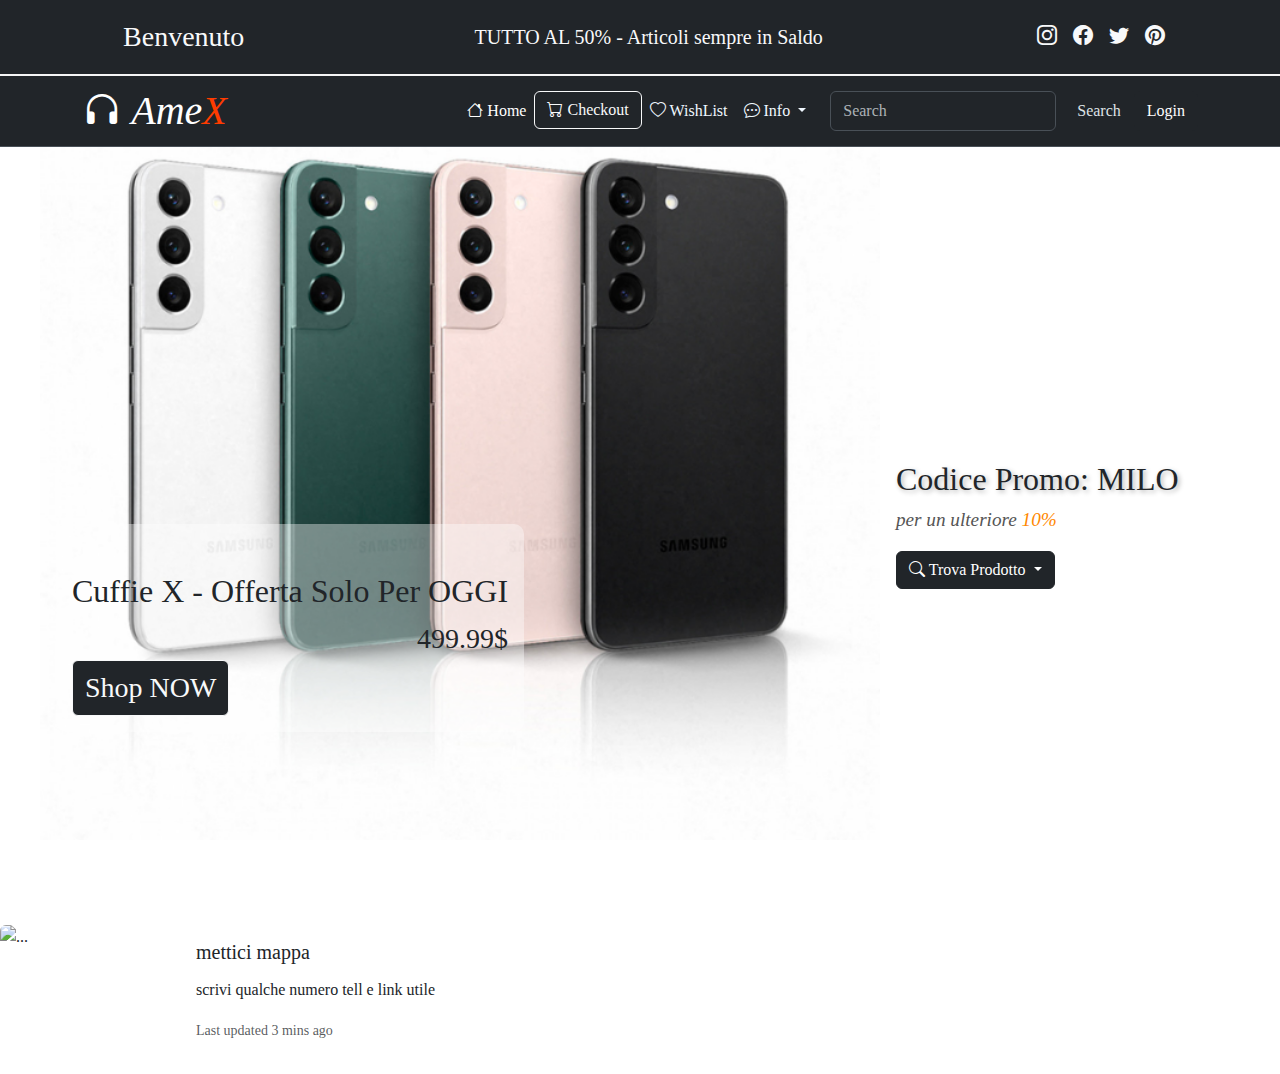
==== e-commerce/Amazon.html @ 71d94219 "Add files via upload" ====
<!DOCTYPE html>
<html lang="en">

<head>
    <meta charset="UTF-8">
    <meta name="viewport" content="width=device-width, initial-scale=1.0">
    <title>AmeX</title>
    <link href="https://cdn.jsdelivr.net/npm/bootstrap@5.3.3/dist/css/bootstrap.min.css" rel="stylesheet"
        integrity="sha384-QWTKZyjpPEjISv5WaRU9OFeRpok6YctnYmDr5pNlyT2bRjXh0JMhjY6hW+ALEwIH" crossorigin="anonymous">
    <link rel="stylesheet" href="https://cdn.jsdelivr.net/npm/bootstrap-icons@1.11.3/font/bootstrap-icons.min.css">
    <link rel="stylesheet" href="https://cdn.jsdelivr.net/npm/swiper@11/swiper-bundle.min.css" />
    <link rel="stylesheet" href="https://cdnjs.cloudflare.com/ajax/libs/font-awesome/6.5.2/css/all.min.css"
        integrity="sha512-SnH5WK+bZxgPHs44uWIX+LLJAJ9/2PkPKZ5QiAj6Ta86w+fsb2TkcmfRyVX3pBnMFcV7oQPJkl9QevSCWr3W6A=="
        crossorigin="anonymous" referrerpolicy="no-referrer" />
    <link rel="stylesheet" href="./css/AmeX.css">
    <!-- fontfamily -->
    <link rel="preconnect" href="https://fonts.googleapis.com">
    <link rel="preconnect" href="https://fonts.gstatic.com" crossorigin>
    <link href="https://fonts.googleapis.com/css2?family=Noto+Sans:ital,wght@0,100..900;1,100..900&display=swap"
        rel="stylesheet">

</head>

<body>

    <div id="main-header" class="fixed-top row-8">

        <div id="header1" class="bg-dark text-light d-flex justify-content-around align-items-center navBar fs-3">
            <div class="m-3" id="utenteBenvenuto">Benvenuto</div>

            <p class="mb-0 lead 
            ">TUTTO AL 50% - Articoli sempre in Saldo</p>

            <ul class="list-unstyled gap-3 fs-5 d-flex pe-2 mb-1">
                <li> <i class="bi bi-instagram"></i> </li>
                <li><i class="bi bi-facebook"></i></li>
                <li><i class="bi bi-twitter"></i></li>
                <li><i class="bi bi-pinterest"></i></li>
            </ul>



        </div>
        <nav id="secondNavbar" class="navbar bg-dark navbar-expand-lg border-bottom border-body" data-bs-theme="dark">
            <div class="container">
                <a class="navbar-brand"><i class="bi bi-headphones fs-1"> <span class="amex-title">Ame<span
                                style="color: #ff3c00;">X</span></span></i></a>
                <button class="navbar-toggler" type="button" data-bs-toggle="offcanvas"
                    data-bs-target="#offcanvasNavbar" aria-controls="offcanvasNavbar" aria-label="Toggle navigation">
                    <span class="navbar-toggler-icon"></span>
                </button>
                <div class="offcanvas offcanvas-end" tabindex="-1" id="offcanvasNavbar"
                    aria-labelledby="offcanvasNavbarLabel">
                    <div class="offcanvas-header">
                        <h5 class="offcanvas-title" id="offcanvasNavbarLabel">Options</h5>
                        <button type="button" class="btn-close" data-bs-dismiss="offcanvas" aria-label="Close"></button>
                    </div>
                    <div class="offcanvas-body">
                        <ul class="navbar-nav justify-content-end flex-grow-1 pe-3">
                            <li class="nav-item">
                                <a class="nav-link active" aria-current="page" href="#cuffieIMG"><i
                                        class="bi bi-house"></i> Home</a>
                            </li>
                            <li class="nav-item">
                                <button type="button" class="btn btn-dark btn-outline-light" data-bs-toggle="modal"
                                    data-bs-target="#exampleModal" id="checkout"><i class="bi bi-cart"></i>
                                    Checkout</button>
                            </li>
                            <li class="nav-item dropdown">
                                <a class="nav-link" href="#" role="button" data-bs-toggle="modal"
                                    data-bs-target="#listaDesideriModal" aria-expanded="false">
                                    <i class="bi bi-heart"></i> WishList
                                </a>


                            <li class="nav-item dropdown">
                                <a class="nav-link dropdown-toggle" href="#" role="button" data-bs-toggle="dropdown"
                                    aria-expanded="false">
                                    <i class="bi bi-chat-dots"></i> Info
                                </a>
                                <ul class="dropdown-menu">
                                    <!-- href #"nomeDIV" ti scorre in automatico fino ad esso -->
                                    <li><a class="dropdown-item" href="#about-us">Chi siamo</a></li>
                                    <li><a class="dropdown-item" href="https://www.youtube.com/watch?v=asbjgXELv9Y"
                                            target="_blank">Hai ancora bisogno di aiuto?</a></li>
                                    <li>
                                        <hr class="dropdown-divider">
                                    </li>
                                    <li><a class="dropdown-item" href="#"></a></li>
                                </ul>
                            </li>
                        </ul>
                        <form id="searchForm" class="d-flex mt-3 mt-lg-0" role="search">
                            <input id="searchInput" class="form-control me-2" type="search" placeholder="Search"
                                aria-label="Search">
                            <button id="searchButton" class="btn " type="button">Search</button>
                            <button id="btnLogout" type="button" class="btn btn-dark ">
                                Logout
                            </button>
                            <button id="loginProva" type="button" class="btn btn-dark " data-bs-toggle="modal"
                                data-bs-target="#exampleModal">
                                Login
                            </button>
                        </form>


                    </div>
                </div>
            </div>
        </nav>
    </div>
    <div class="modal" id="listaDesideriModal" tabindex="-1">
        <div class="modal-dialog">
            <div class="modal-content">
                <div class="modal-header">
                    <h5 class="modal-title" id="listaDesideriModal">Lista dei Desideri</h5>
                    <button type="button" class="btn-close" data-bs-dismiss="modal" aria-label="Close"></button>
                </div>
                <div class="modal-body" id="listaDesideriModal">

                </div>
                <div class="modal-footer">
                    <button type="button" class="btn btn-secondary" data-bs-dismiss="modal">Close</button>
                    <button type="button" class="btn btn-primary vaiAlCarrello" data-bs-toggle="modal"
                        data-bs-target="#exampleModal">Vai al Carrello</button>
                </div>
            </div>
        </div>
    </div>

    <!--  TOAST BOOTSTRAP  X LISTA DEI DESIDERI  -->
    <!-- <div aria-live="polite" aria-atomic="true"
        class="bg-body-secondary  bd-example-toasts rounded-3 divToast ">
        <div class="toast-container p-3 z-999" id="toastPlacement">
            <div class="toast" style="" id="perStampaToast">
                <div class="toast-header">
                    <strong class="me-auto "><i id="cuore" class="bi bi-arrow-through-heart-fill"></i>
                        Complimenti! Aggiunto alla tua Lista dei Desideri.</strong>
                </div>
            </div>
        </div>
    </div> -->


    <div  id="perStampaToast" class="alert alert-success alert-dismissible fade show alertWishlist z-3 " role="alert" style="display: none;">
        <strong>Holy guacamole!</strong> aggiunto alla lista!
        <button type="button" class="btn-close" data-bs-dismiss="alert" aria-label="Close"></button>
    </div>

    <section id="hero" class="container1">

        <div id="divOFFERTA" class="hero-wrapper position-relative">
            <img id="cuffieIMG" src="img/cuffie.jpg" class="img-fluid" alt="">

            <div class="cta position-absolute top-50 start-0 z-1 ms-3 " id="logoutDiv">
                <h1 id="welcome" class="text-dark"></h1><br>
                <h2> Cuffie X - Offerta Solo Per OGGI</h2>
                <p class="textPiccolo">Offerta Solo Per OGGI!</p>
                <div class="prezzo d-flex justify-content-end cta position-relative z-1 fs-3">499.99$</div>
                <button id="btnShop" class="btn btn-dark btn-outline-light fs-3">Shop NOW</button>



            </div>
            <div class="cta position-absolute top-50 start-100 z-1 ms-3" id="divPROMO">
                <h1 id="promoMILO" class="text-dark"
                    style="font-size: 2rem; color: #ff8800; text-shadow: 2px 2px 5px rgba(0, 0, 0, 0.3);">Codice Promo:
                    MILO</h1>
                <p id="promoMilo2" style="font-size: 1.2rem; color: #555; font-style: italic;">per un ulteriore <span
                        style="color: #ff8800;">10%</span></p>
                        <div class="dropdown">
                            <button class="btn btn-dark dropdown-toggle" type="button" data-bs-toggle="dropdown" aria-expanded="false">
                                <i class="bi bi-search"></i> Trova Prodotto
                            </button>
                            <ul class="dropdown-menu dropdown-menu-dark">
                                <li id="smartphones">
                                    <button class="dropdown-item" type="button"><i class="bi bi-phone"></i> smartphones</button>
                                </li>
                                <li id="laptops" class="dropdown-item">
                                    <a href="http://127.0.0.1:5500/prodottiLIST.html?nomeVariabile=laptops&nomevar2=cane" target="_blank"><i class="bi bi-laptop"></i> laptop</a>
                                </li>
                                <li id="fragrances" class="dropdown-item">
                                    <a href="http://127.0.0.1:5500/prodottiLIST.html?nomeVariabile=fragrances" target="_blank"><i class="bi bi-person-standing-dress"></i> profumi</a>
                                </li>
                                <li id="motorcycle" class="dropdown-item">
                                    <a href="http://127.0.0.1:5500/prodottiLIST.html?nomeVariabile=motorcycle" target="_blank"><i class="bi bi-car-front"></i> moto</a>
                                </li>
                                <li id="tops" class="dropdown-item">
                                    <a href="http://127.0.0.1:5500/prodottiLIST.html?nomeVariabile=tops" target="_blank"><i class="bi bi-bag-heart-fill"></i> tops</a>
                                </li>
                            </ul>
                        </div>
                        
            </div>

           

            




        </div>
        </div>
        


    </section>



    <section id="carousel">
        <div class="swiper mt-1">
            <div class="swiper-wrapper" id="cardProdotto">
                <!-- elenco slide -->
            </div>
            <div class="swiper-pagination"></div>
            <div id="prev" class="swiper-button-prev"></div>
            <div id="next" class="swiper-button-next"></div>
            <div class="swiper-scrollbar"></div>
        </div>
    </section>



    <!-- modal da modificare -->
    <div class="modal fade" id="exampleModal" tabindex="-1" aria-labelledby="exampleModalLabel" aria-hidden="true">
        <div class="modal-dialog">
            <div class="modal-content">
                <div class="modal-header">
                    <h1 class="modal-title fs-5" id="exampleModalLabel">Carrello</h1>
                    <button type="button" class="btn-close" data-bs-dismiss="modal" aria-label="Close"></button>
                </div>
                <div class="modal-body" id="elencoCarrelloPieno">

                </div>
                <div class="modal-footer">
                    <!-- todo implemente pagina per compare gli articol icon un totale -->
                    <button type="button" class="btn btn-dark btn-outline-light" id="cardDelete">Compra Ora!</button>

                </div>
            </div>
        </div>
    </div>


   

    <!-- parte dei contatti  -->
    <footer id="about-us">
        <div class="card mb-3" style="max-width: 540px;">
            <div class="row g-0">
                <div class="col-md-4">
                    <img src="..." class="img-fluid rounded-start" alt="...">
                </div>
                <div class="col-md-8">
                    <div class="card-body">
                        <h5 class="card-title">mettici mappa </h5>
                        <p class="card-text">scrivi qualche numero tell e link utile</p>
                        <p class="card-text"><small class="text-body-secondary">Last updated 3 mins ago</small></p>
                    </div>
                </div>
            </div>
        </div>
    </footer>
    <script src="https://cdn.jsdelivr.net/npm/bootstrap@5.3.3/dist/js/bootstrap.bundle.min.js"
        integrity="sha384-YvpcrYf0tY3lHB60NNkmXc5s9fDVZLESaAA55NDzOxhy9GkcIdslK1eN7N6jIeHz"
        crossorigin="anonymous"></script>
    <script src="https://cdn.jsdelivr.net/npm/swiper@11/swiper-bundle.min.js"></script>


    <script src="./js/WebSite.js"></script>
</body>

</html>
---- e-commerce/css/AmeX.css ----
body{
    font-family: "Noto-Sans",'Times New Roman', Times, serif;
}
/* elemento che si crea quando si carica la pagina  anche il .card sotto e di swiper.js*/
.swiper-pagination{
    background: rgb(27, 27, 27); 
    display: none;

}

.alertWishlist{
    position: fixed;
    bottom: 1.5rem;
    right: 1.5rem;
    margin-bottom: 0;


}


.swiper{
    margin: 0 1rem 0 1rem;
}
.card{
    border: none;
   width: 100%;
   height: 100%;
    
}
.swiper-slide{
    /* margin-right: 1rem!important; */
   
}
/* brutto ma funzionale */
#card-img{
    width: 300px;
    height: 250px;
    margin-left: 1rem;

}
#card-text{
    height: 90px;
    overflow: hidden; 
    /* cosi nascondo se il testo esce */
}
.card-title{
    height: 30px;
    overflow: hidden;
}
#prev, #next{
    color: rgba(10, 10, 10, 0.897);
    
}
.container1 {
    width: 100%;
    max-width: 1200px; /* larghezza massima del contenitore */
    margin: 0 auto; /* per centrare il contenitore */
    overflow: hidden; /* per far sì che il contenitore contenga i suoi figli con float */
}

#cuffieIMG {
    float: right; /* posiziona il div a destra */
    width: 100%; /* larghezza desiderata per il div */
    margin-bottom: 5rem;
}

#divPROMO{
width: 300px;

}
#cuffieIMG img {
    max-width: 100%; /* assicura che l'immagine sia responsiva */
    height: auto;
}

#divOFFERTA {
    float: left; /* permette al contenuto di fluttuare a sinistra rispetto all'imginfo */
    width: 70%; /* larghezza del contenuto */
}

@media (max-width: 768px) {
    .container1 {
        display: flex;
        flex-direction: column;
        margin-bottom: 4rem;
    }
    #divOFFERTA{
        margin-bottom: 1rem;
    }
    .prezzo{
        justify-content: start!important;
        margin-bottom: 2px;
    }

    #cuffieIMG, #divOFFERTA {
        width: 100%; /* occupa l'intera larghezza al di sotto di 768px */
        float: none; /* resetta il float */
        
    }
    #header1{
        display: none!important;
    }
}
.swiper-scrollbar{
    display: none;
}

.swiper-slide{
    /* width: 400px!important; */
    /* prima era 395 tipo nn mi ricordo mi disp */
    border-left: solid 1px rgba(64, 61, 61, 0.235);

}
.swiper{
    /* margin: 0 2rem 0 2rem; */
}
button{
    background-color: #fff;
}
#hero::after{

    content: '';
    display: block;
    
    
    position: absolute;
    top: 0;
    left: 0;
    /* absolute ha bisogno di coordinate */

    width: 100%;
    max-height: max-content;
    background: rgb(2, 0, 36);
        background: linear-gradient(90deg, rgba(2, 0, 36, 1) 0%, rgba(251, 251, 255, 0.542454481792717) 55%, rgba(0, 212, 255, 1) 100%);

}

#secondNavbar{
    border-top: solid 2px whitesmoke;
    padding: 0 !important;
}
.nav-link{
    color: aliceblue;
}

#cardPro{
    width: 50%;
    height: auto;
}


#logoutDiv{
    background-color: #ffffff65;
    margin: 4rem;
    padding: 1rem;
    border-radius: 10px;
}
h1{
    font-size: 2rem;
}

/* #flash{
    margin: 0 20rem 0 0;


} */





@media (max-width: 766px) {
    .scrollingText{
        display: none;
    }
   
   
}
#promoMILO, #promoMilo2{
    display: none;
}


@media (min-width: 768px) {
    .scrollingText{
            font-size: 1rem;
        }
    
       
    }
    @media (min-width: 980px) {
         #promoMILO, #promoMilo2{
            display: block;
        }
    }


@media (max-width: 992px) {
    #cuffieIMG{
        margin-top: 4rem;
    }
}


@media (min-width: 992px) {
   
    .navBar {
            overflow: hidden;
        }
    
        .scrollingText {
            white-space: nowrap;
            animation: scrollText 5s infinite;
            /* Evita il wrapping del testo su più righe */
    
            /* Animazione di scorrimento del testo */
        }
    
        /* Animazione CSS per lo scorrimento del testo */
        @keyframes scrollText {
            from {
                transform: translateX(80%);
            }
    
            /* Partenza dal bordo destro */
            to {
                transform: translateX(-80%);
            }
    
            /* Arrivo al bordo sinistro */
        }
}


@media (max-width: 1200px) {
    #logoutDiv h1,h2{
        display: none;
    }
    #cuffieIMG{
        margin-top: 2rem;
    }

    
        
}


@media (min-width: 1201px) {
    .textPiccolo{
        display: none;
    }
}
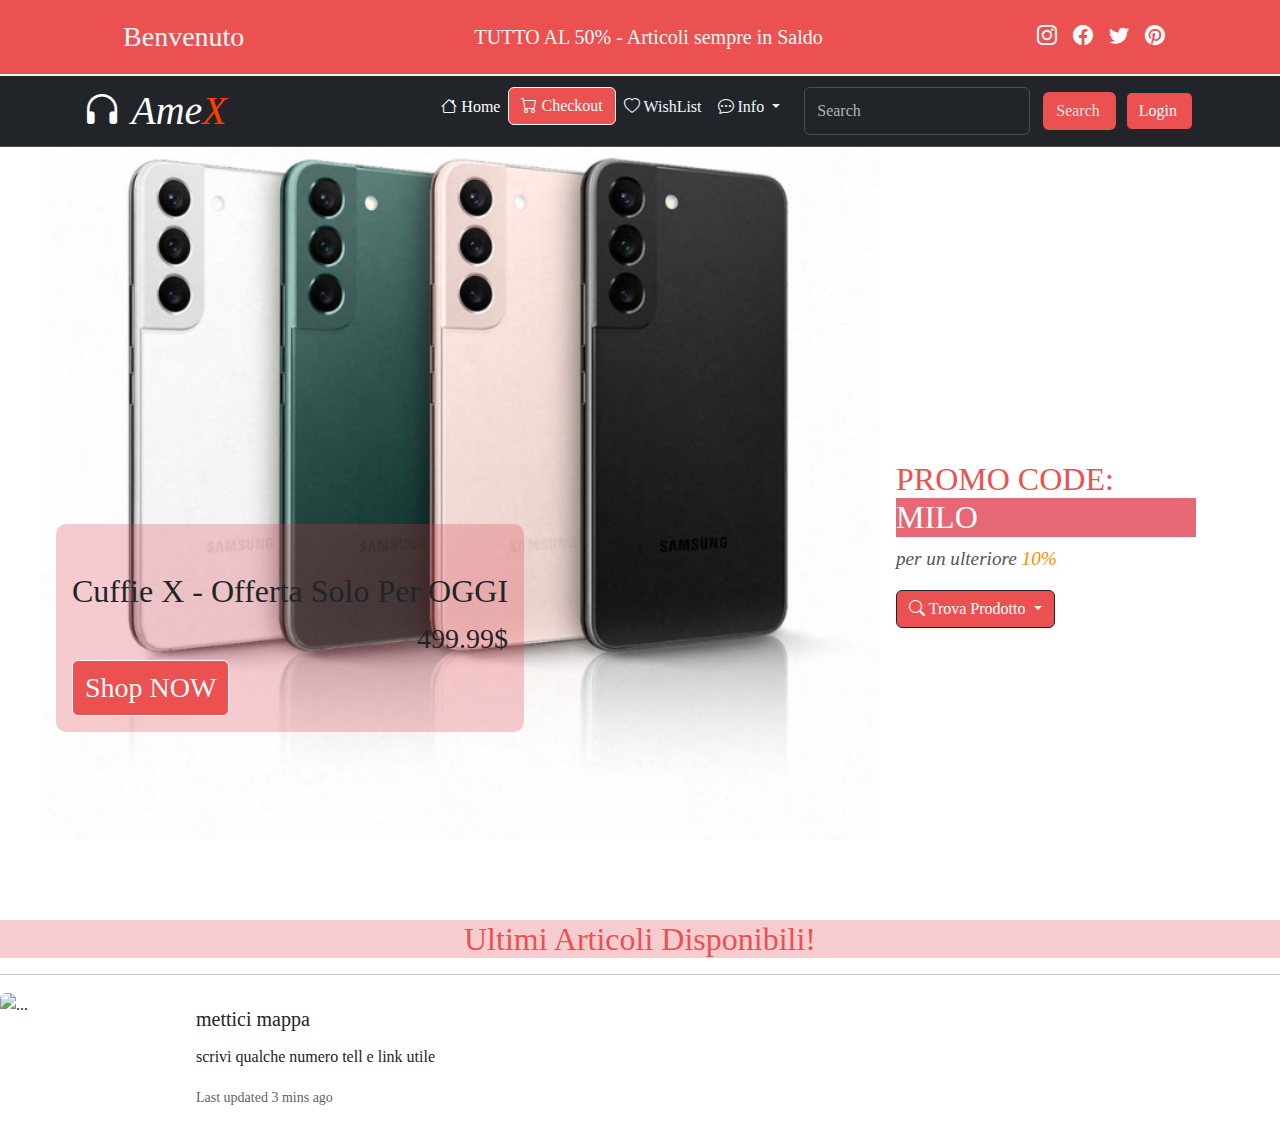
==== commit 0138224b: "aggiornato css" ====
--- a/e-commerce/Amazon.html
+++ b/e-commerce/Amazon.html
@@ -12,12 +12,14 @@
     <link rel="stylesheet" href="https://cdnjs.cloudflare.com/ajax/libs/font-awesome/6.5.2/css/all.min.css"
         integrity="sha512-SnH5WK+bZxgPHs44uWIX+LLJAJ9/2PkPKZ5QiAj6Ta86w+fsb2TkcmfRyVX3pBnMFcV7oQPJkl9QevSCWr3W6A=="
         crossorigin="anonymous" referrerpolicy="no-referrer" />
-    <link rel="stylesheet" href="./css/AmeX.css">
-    <!-- fontfamily -->
-    <link rel="preconnect" href="https://fonts.googleapis.com">
-    <link rel="preconnect" href="https://fonts.gstatic.com" crossorigin>
-    <link href="https://fonts.googleapis.com/css2?family=Noto+Sans:ital,wght@0,100..900;1,100..900&display=swap"
+        <link rel="stylesheet" href="./css/AmeX.css">
+        <!-- fontfamily -->
+        <link rel="preconnect" href="https://fonts.googleapis.com">
+        <link rel="preconnect" href="https://fonts.gstatic.com" crossorigin>
+        <link href="https://fonts.googleapis.com/css2?family=Noto+Sans:ital,wght@0,100..900;1,100..900&display=swap"
         rel="stylesheet">
+        <link
+    rel="stylesheet" href="https://cdnjs.cloudflare.com/ajax/libs/animate.css/4.1.1/animate.min.css"/>
 
 </head>
 
@@ -152,27 +154,23 @@
         <div id="divOFFERTA" class="hero-wrapper position-relative">
             <img id="cuffieIMG" src="img/cuffie.jpg" class="img-fluid" alt="">
 
-            <div class="cta position-absolute top-50 start-0 z-1 ms-3 " id="logoutDiv">
+            <div class="cta position-absolute top-50 start-0 z-1 ms-3 bg-danger bg-opacity-25" id="logoutDiv">
                 <h1 id="welcome" class="text-dark"></h1><br>
                 <h2> Cuffie X - Offerta Solo Per OGGI</h2>
                 <p class="textPiccolo">Offerta Solo Per OGGI!</p>
                 <div class="prezzo d-flex justify-content-end cta position-relative z-1 fs-3">499.99$</div>
                 <button id="btnShop" class="btn btn-dark btn-outline-light fs-3">Shop NOW</button>
-
-
-
-            </div>
+            </div>
+
             <div class="cta position-absolute top-50 start-100 z-1 ms-3" id="divPROMO">
-                <h1 id="promoMILO" class="text-dark"
-                    style="font-size: 2rem; color: #ff8800; text-shadow: 2px 2px 5px rgba(0, 0, 0, 0.3);">Codice Promo:
-                    MILO</h1>
-                <p id="promoMilo2" style="font-size: 1.2rem; color: #555; font-style: italic;">per un ulteriore <span
+                <h1 id="promoMILO">PROMO CODE:<div class="bg-danger text-white bg-opacity-75 position-relative">MILO</div></h1>
+                <p id="promoMilo2" class="position-relative" style="font-size: 1.2rem; color: #555; font-style: italic;">per un ulteriore <span
                         style="color: #ff8800;">10%</span></p>
                         <div class="dropdown">
                             <button class="btn btn-dark dropdown-toggle" type="button" data-bs-toggle="dropdown" aria-expanded="false">
                                 <i class="bi bi-search"></i> Trova Prodotto
                             </button>
-                            <ul class="dropdown-menu dropdown-menu-dark">
+                            <ul class="dropdown-menu dropdown-menu">
                                 <li id="smartphones">
                                     <button class="dropdown-item" type="button"><i class="bi bi-phone"></i> smartphones</button>
                                 </li>
@@ -206,7 +204,8 @@
 
 
     </section>
-
+    <h1 class="text-center bg-danger bg-opacity-25 mt-lg-0 fs-0">Ultimi Articoli Disponibili!</h1>
+<hr>
 
 
     <section id="carousel">
@@ -215,8 +214,8 @@
                 <!-- elenco slide -->
             </div>
             <div class="swiper-pagination"></div>
-            <div id="prev" class="swiper-button-prev"></div>
-            <div id="next" class="swiper-button-next"></div>
+            <div id="prev" class="swiper-button-prev text-danger fs-3"></div>
+            <div id="next" class="swiper-button-next text-danger fs-3"></div>
             <div class="swiper-scrollbar"></div>
         </div>
     </section>
--- a/e-commerce/css/AmeX.css
+++ b/e-commerce/css/AmeX.css
@@ -1,4 +1,17 @@
+/* -------------------------------------------------------------------------- */
+/*                                  variabili                                 */
+/* -------------------------------------------------------------------------- */
+:root{
+        --text: #292424;
+        --background: #fbfbfe;
+        --primary: #FF3D00;
+        --secondary: #e98f8f;
+        --accent: #eb5151;
+
+}
+
 body{
+    
     font-family: "Noto-Sans",'Times New Roman', Times, serif;
 }
 /* elemento che si crea quando si carica la pagina  anche il .card sotto e di swiper.js*/
@@ -7,15 +20,48 @@
     display: none;
 
 }
+/* -------------------------------------------------------------------------- */
+/*                             modifiche alla hero                            */
+/* -------------------------------------------------------------------------- */
+
+h1{
+    color: var(--accent) !important;
+}
+
+/* todo: impostate i button a variabile accent */
+
+body button{
+    background: var(--accent) !important;
+
+}
+#secondNavbar{
+    padding-bottom: 100%;
+}
+
+#header1{
+    background: var(--accent) !important;
+}
+
+#searchButton, #btnLogout, #loginProva{
+    margin: 5px;
+    padding-right: 15px;
+    transition: .5s;
+}
+button:hover{
+    transition: .5s !important;
+    background: var(--primary)!important;
+    color: var(--background) !important;
+}
+
 
 .alertWishlist{
     position: fixed;
     bottom: 1.5rem;
     right: 1.5rem;
     margin-bottom: 0;
-
-
-}
+}
+
+    
 
 
 .swiper{
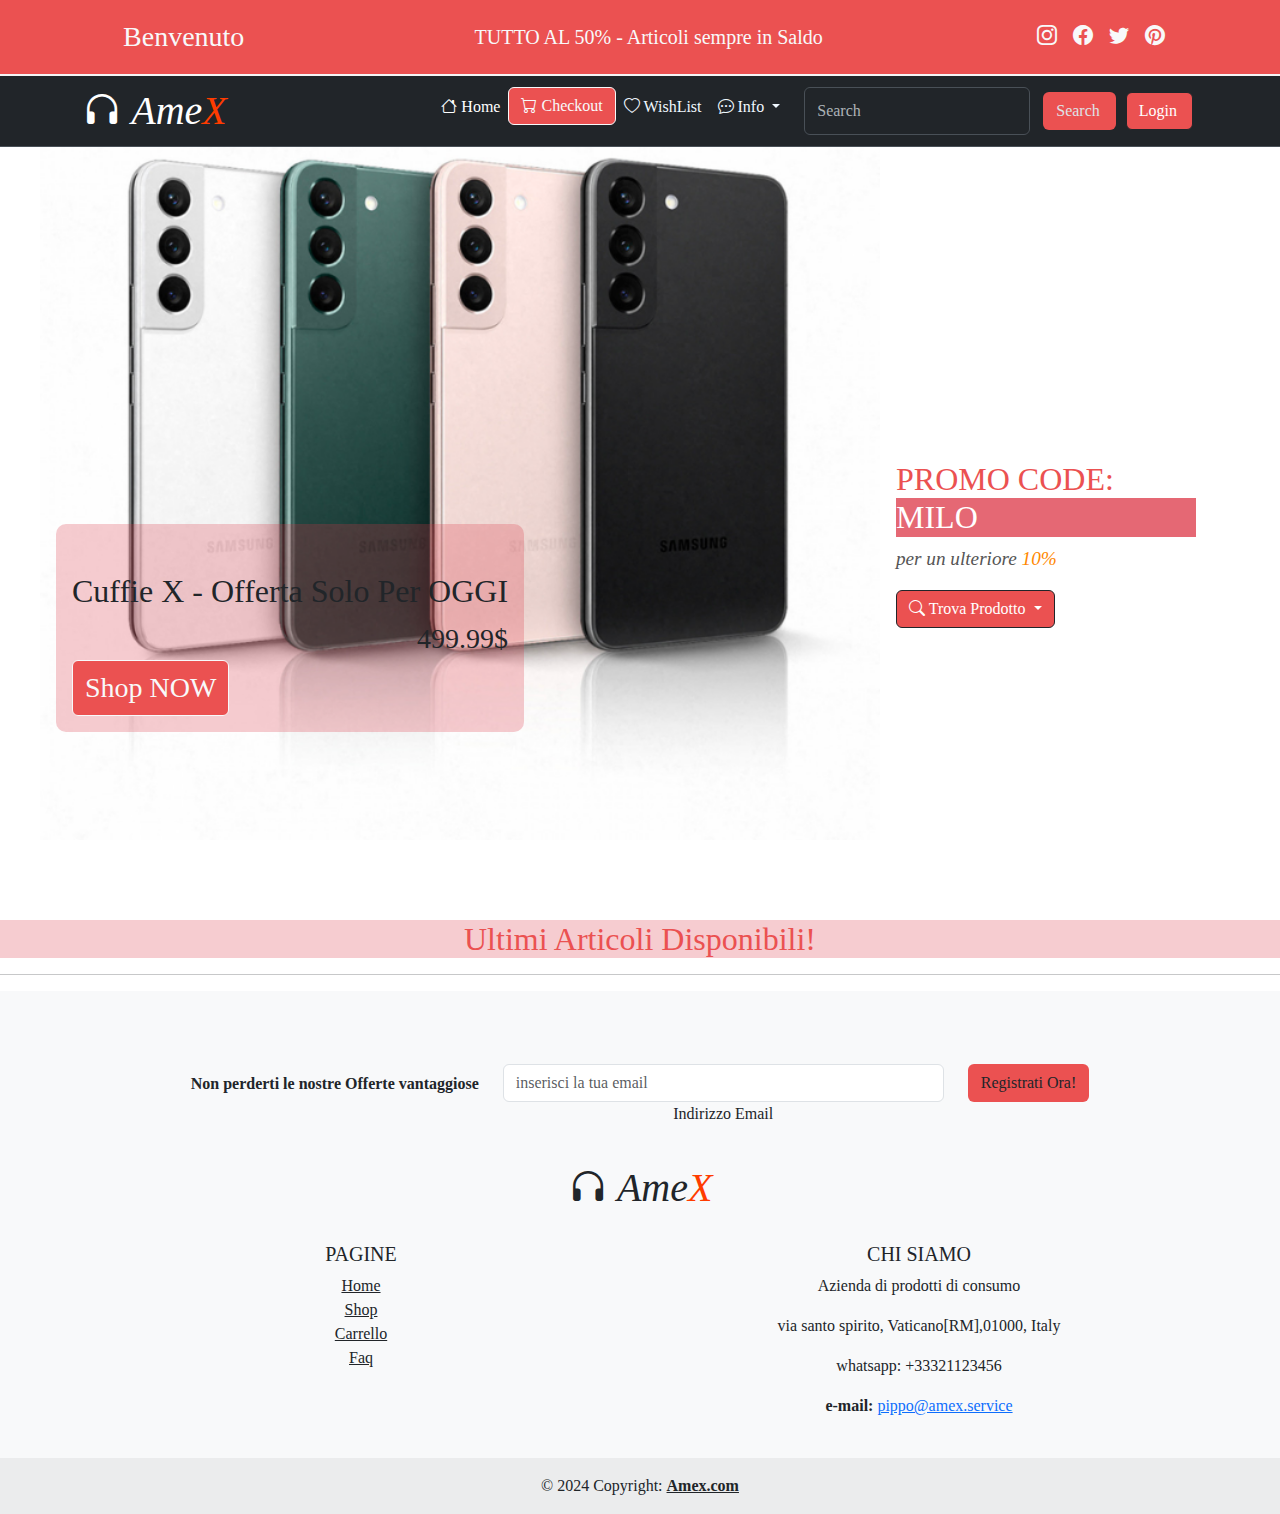
==== commit 640bfaf3: "css aggiornato" ====
--- a/e-commerce/Amazon.html
+++ b/e-commerce/Amazon.html
@@ -208,17 +208,23 @@
 <hr>
 
 
-    <section id="carousel">
-        <div class="swiper mt-1">
-            <div class="swiper-wrapper" id="cardProdotto">
-                <!-- elenco slide -->
-            </div>
-            <div class="swiper-pagination"></div>
-            <div id="prev" class="swiper-button-prev text-danger fs-3"></div>
-            <div id="next" class="swiper-button-next text-danger fs-3"></div>
-            <div class="swiper-scrollbar"></div>
-        </div>
-    </section>
+    <div class="container">
+        <div class="col-lg sm">
+            <div class="raw">
+                <section id="carousel">
+                    <div class="swiper mt-1">
+                        <div class="swiper-wrapper" id="cardProdotto">
+                            <!-- elenco slide -->
+                        </div>
+                        <div class="swiper-pagination"></div>
+                        <div id="prev" class="swiper-button-prev text-danger fs-1"></div>
+                        <div id="next" class="swiper-button-next text-danger fs-1"></div>
+                        <div class="swiper-scrollbar"></div>
+                    </div>
+                </section>
+            </div>
+        </div>
+    </div>
 
 
 
@@ -246,22 +252,143 @@
    
 
     <!-- parte dei contatti  -->
-    <footer id="about-us">
-        <div class="card mb-3" style="max-width: 540px;">
-            <div class="row g-0">
-                <div class="col-md-4">
-                    <img src="..." class="img-fluid rounded-start" alt="...">
-                </div>
-                <div class="col-md-8">
-                    <div class="card-body">
-                        <h5 class="card-title">mettici mappa </h5>
-                        <p class="card-text">scrivi qualche numero tell e link utile</p>
-                        <p class="card-text"><small class="text-body-secondary">Last updated 3 mins ago</small></p>
-                    </div>
-                </div>
-            </div>
-        </div>
-    </footer>
+    <!-- Footer -->
+<footer class="bg-body-tertiary text-center">
+    <!-- Grid container -->
+    <div class="container p-4">
+      <!-- Section: Social media -->
+      <section class="mb-4">
+        <!-- Facebook -->
+        <a data-mdb-ripple-init class="btn btn-outline btn-floating m-1" href="#!" role="button"
+          ><i class="fab fa-facebook-f"></i
+        ></a>
+  
+        <!-- Twitter -->
+        <a data-mdb-ripple-init class="btn btn-outline btn-floating m-1" href="#!" role="button"
+          ><i class="fab fa-twitter"></i
+        ></a>
+  
+        <!-- Google -->
+        <a data-mdb-ripple-init class="btn btn-outline btn-floating m-1" href="#!" role="button"
+          ><i class="fab fa-google"></i
+        ></a>
+  
+        <!-- Instagram -->
+        <a data-mdb-ripple-init class="btn btn-outline btn-floating m-1" href="#!" role="button"
+          ><i class="fab fa-instagram"></i
+        ></a>
+  
+        <!-- Linkedin -->
+        <a data-mdb-ripple-init class="btn btn-outline btn-floating m-1" href="#!" role="button"
+          ><i class="fab fa-linkedin-in"></i
+        ></a>
+  
+        <!-- Github -->
+        <a data-mdb-ripple-init class="btn btn-outline btn-floating m-1" href="#!" role="button"
+          ><i class="fab fa-github"></i
+        ></a>
+      </section>
+      <!-- Section: Social media -->
+  
+      <!-- Section: Form -->
+      <section class="">
+        <form action="">
+          <!--Grid row-->
+          <div class="row d-flex justify-content-center">
+            <!--Grid column-->
+            <div class="col-auto">
+              <p class="pt-2 animate__animated animate__bounce animate__infinite animate__delay-5s">
+                <strong>Non perderti le nostre Offerte vantaggiose</strong>
+              </p>
+            </div>
+            <!--Grid column-->
+  
+            <!--Grid column-->
+            <div class="col-md-5 col-12">
+              <!-- Email input -->
+              <div data-mdb-input-init class="form-outline mb-4">
+                <input type="email" id="form5Example24" class="form-control"/ placeholder="inserisci la tua email">
+                <label class="form-label" for="form5Example24">Indirizzo Email</label>
+              </div>
+            </div>
+            <!--Grid column-->
+  
+            <!--Grid column-->
+            <div class="col-auto">
+              <!-- Submit button -->
+              <button data-mdb-ripple-init type="submit" class="btn btn-outline mb-4">
+                Registrati Ora!
+              </button>
+            </div>
+            <!--Grid column-->
+          </div>
+          <!--Grid row-->
+        </form>
+      </section>
+      <!-- Section: Form -->
+  
+      <!--todo logo e reindirizzamento homepage-->
+      <section class="mb-4">
+        <a class="navbar-brand"><i class="bi bi-headphones fs-1"> <span class="amex-title">Ame<span
+            style="color: #ff3c00;">X</span></span></i></a>
+      </section>
+      <!-- Section: Text -->
+  
+      <!-- Section: Links -->
+      <section class="">
+        <!--Grid row-->
+        <div class="row">
+          <!--Grid column-->
+          <div class="col-lg-6 col-md-6 mb-4 mb-md-0">
+            <h5 class="text-uppercase">Pagine</h5>
+  
+            <ul class="list-unstyled mb-0">
+              <li>
+                <a class="text-body" href="Amazon.html">Home</a>
+              </li>
+              <li>
+                <a class="text-body" href="prodottiLIST.html">Shop</a>
+              </li>
+              <li>
+                <a class="text-body" href="#!">Carrello</a>
+              </li>
+              <li>
+                <a class="text-body" href="#!">Faq</a>
+              </li>
+            </ul>
+          </div>
+          <!--Grid column-->
+  
+          <!--Grid column-->
+          <div class="col-lg-6 col-md-6 mb-4 mb-md-0">
+            <h5 class="text-uppercase">Chi Siamo</h5>
+  
+            <p>Azienda di prodotti di consumo</p>
+            <p>via santo spirito, Vaticano[RM],01000, Italy</p>
+            <p>whatsapp: +33321123456</p>
+                <p><strong>e-mail:</strong> <a href="">pippo@amex.service</p></a>
+          </div>
+          <!--Grid column-->
+  
+          
+        </div>
+        <!--Grid row-->
+      </section>
+      <!-- Section: Links -->
+    </div>
+    <!-- Grid container -->
+  
+    <!-- Copyright -->
+    <div class="text-center p-3" style="background-color: rgba(0, 0, 0, 0.05);">
+      © 2024 Copyright:
+      <a class="text-reset fw-bold" href="Amazon.html">Amex.com</a>
+    </div>
+    <!-- Copyright -->
+  </footer>
+  <!-- Footer -->
+
+
+
     <script src="https://cdn.jsdelivr.net/npm/bootstrap@5.3.3/dist/js/bootstrap.bundle.min.js"
         integrity="sha384-YvpcrYf0tY3lHB60NNkmXc5s9fDVZLESaAA55NDzOxhy9GkcIdslK1eN7N6jIeHz"
         crossorigin="anonymous"></script>
--- a/e-commerce/css/AmeX.css
+++ b/e-commerce/css/AmeX.css
@@ -23,7 +23,18 @@
 /* -------------------------------------------------------------------------- */
 /*                             modifiche alla hero                            */
 /* -------------------------------------------------------------------------- */
-
+#hero ul li a{
+
+    /* background: #eb5151 !important; */
+    color: var(--text) !important;
+
+}
+#hero ul li a:hover{
+
+    background: #b49e9e !important;
+    color: var(--accent) !important;
+
+}
 h1{
     color: var(--accent) !important;
 }
@@ -77,10 +88,11 @@
     /* margin-right: 1rem!important; */
    
 }
+
 /* brutto ma funzionale */
 #card-img{
-    width: 300px;
-    height: 250px;
+    max-width: 80%;
+    height: 180px;
     margin-left: 1rem;
 
 }
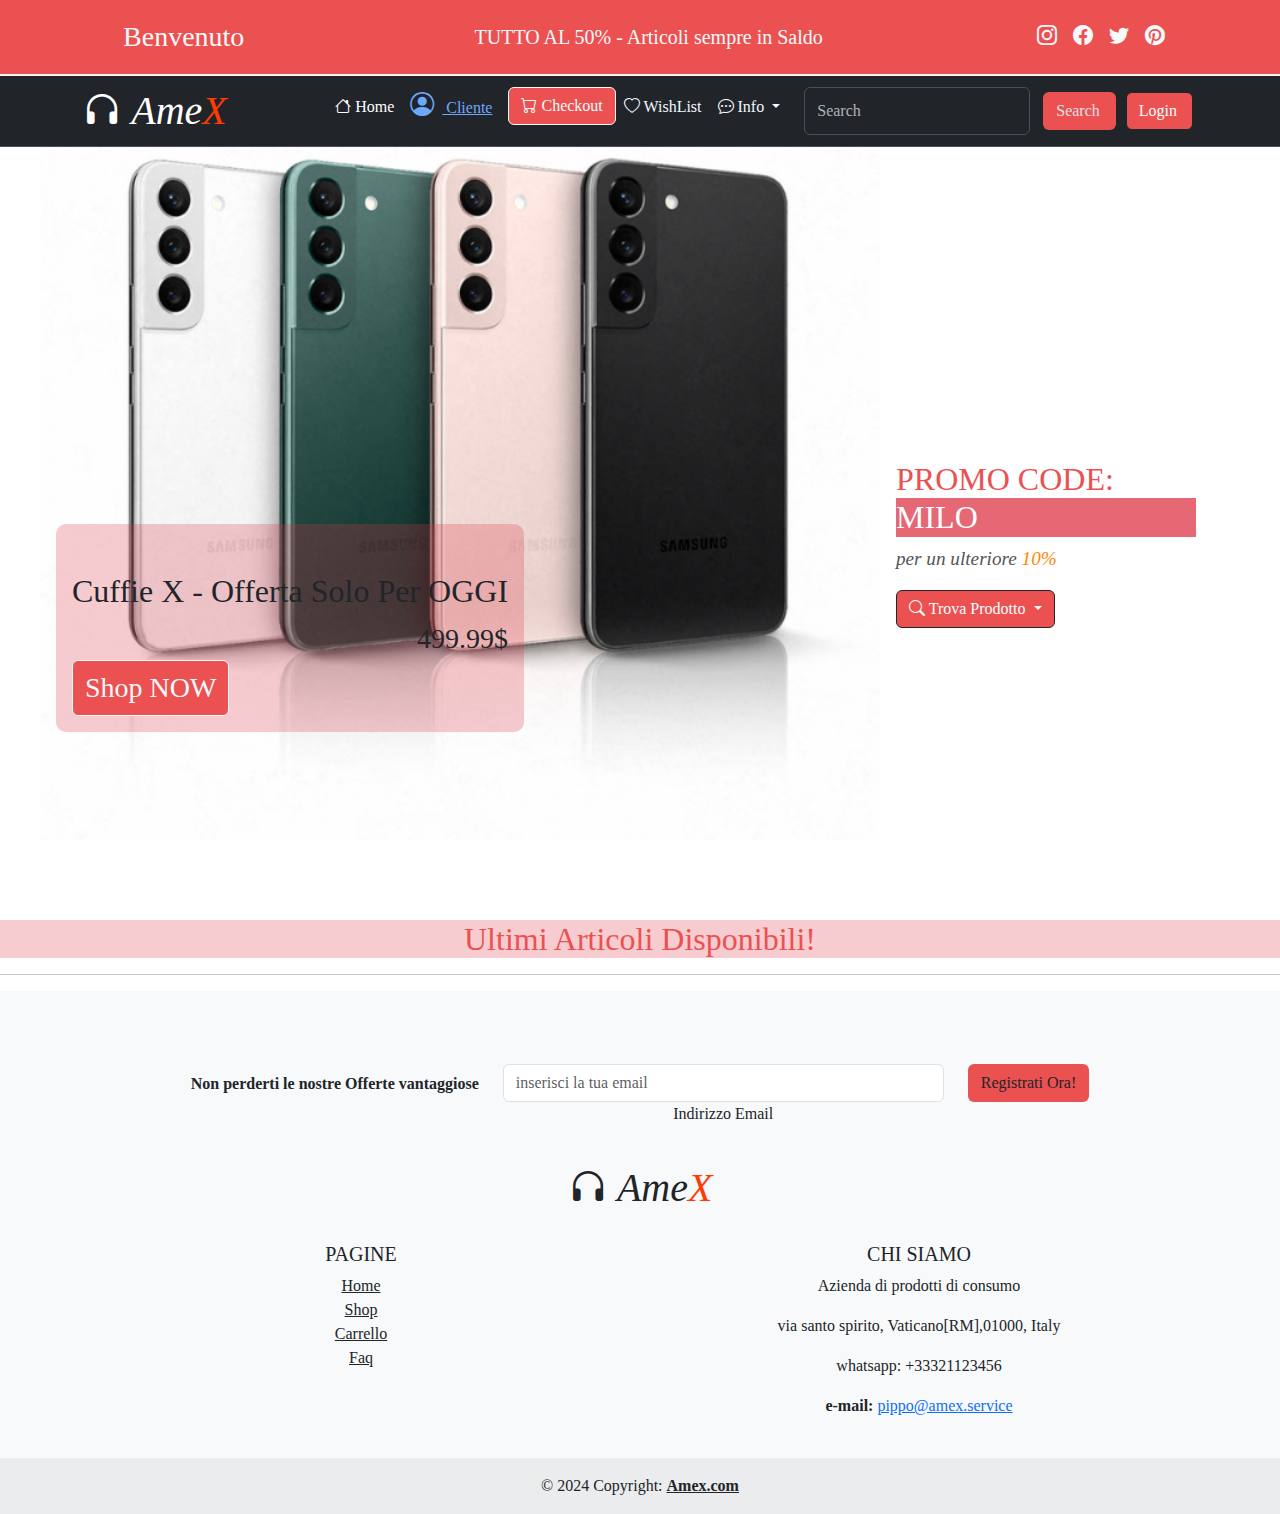
==== commit 7e11c2af: "nuova pagina creata" ====
--- a/e-commerce/Amazon.html
+++ b/e-commerce/Amazon.html
@@ -63,6 +63,12 @@
                                 <a class="nav-link active" aria-current="page" href="#cuffieIMG"><i
                                         class="bi bi-house"></i> Home</a>
                             </li>
+                            <li class="nav-item me-3">
+
+                                <a href="homeCliente.html"><i class="bi bi-person-circle p-2 fs-4"></i>
+                                    Cliente
+                                </a>
+                            </li>
                             <li class="nav-item">
                                 <button type="button" class="btn btn-dark btn-outline-light" data-bs-toggle="modal"
                                     data-bs-target="#exampleModal" id="checkout"><i class="bi bi-cart"></i>
@@ -74,7 +80,7 @@
                                     <i class="bi bi-heart"></i> WishList
                                 </a>
 
-
+                            </li>
                             <li class="nav-item dropdown">
                                 <a class="nav-link dropdown-toggle" href="#" role="button" data-bs-toggle="dropdown"
                                     aria-expanded="false">
